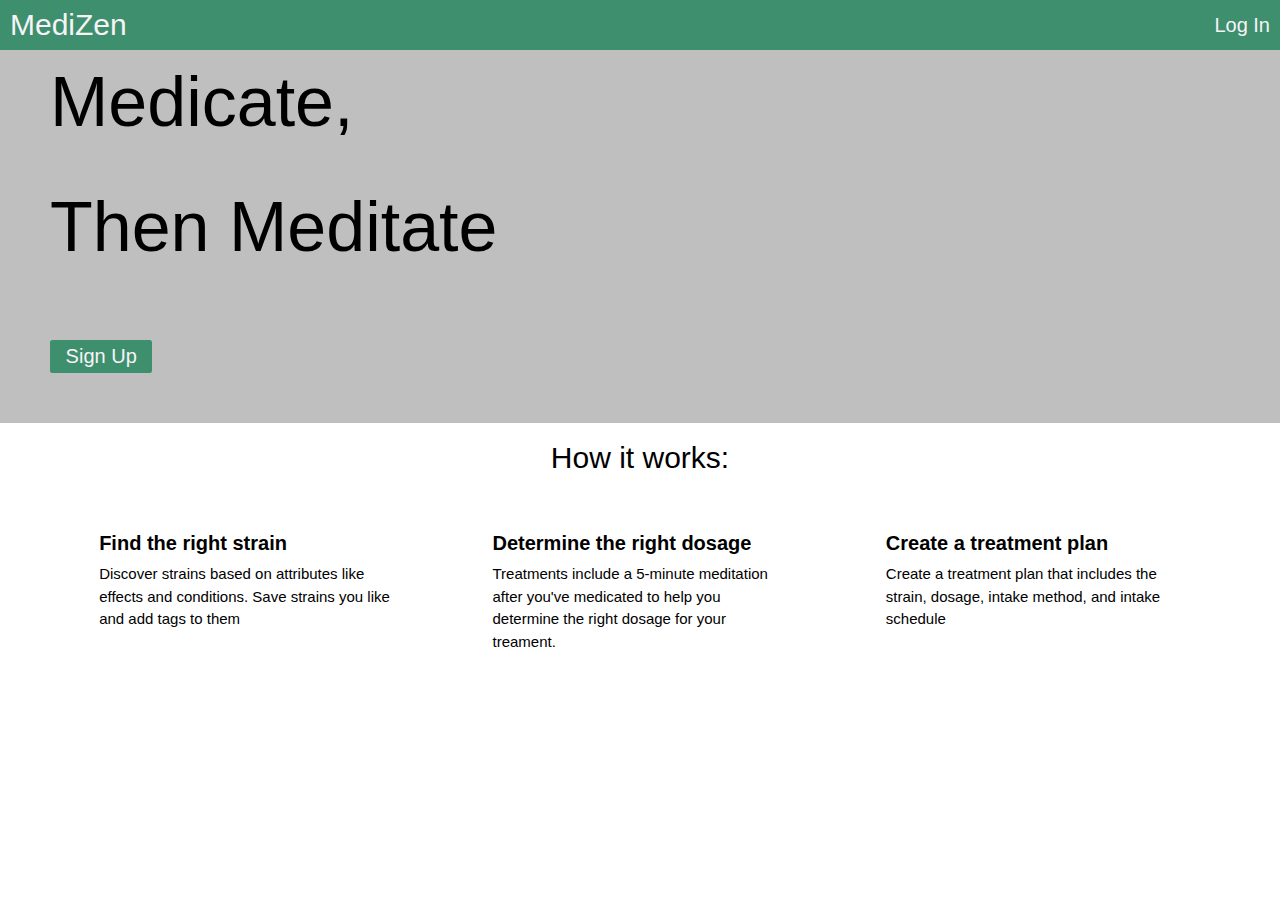
==== index.html @ e49d5419 "beginning mobile styling" ====
<!DOCTYPE html>
<html lang="en">
  <head>
    <meta charset="UTF-8" />
    <meta name="viewport" content="width=device-width, initial-scale=1.0" />
    <link href="css/index.css" rel="stylesheet" />
    <link rel="stylesheet" href="http://cdnjs.cloudflare.com/ajax/libs/font-awesome/4.4.0/css/font-awesome.min.css">
    <meta http-equiv="X-UA-Compatible" content="ie=edge" />
    <title>MediZen</title>
  </head>
  <header>
    <nav>
      <h1>MediZen</h1>
      <a href="login.html">Log In</a>
    </nav>
  </header>
  <body>
    <div class="container">
      <div class="sign_up">
        <p>Medicate, <p>
          <p>Then Meditate</p>
          <button onclick="window.location.href= 'sign_up.html';">Sign Up</button>
    </div>
    <div class="cta">
      <h2>How it works:</h2>
    </div>
    <div class="bottom_content">
      <div class="bottom_p">
        <h2>Find the right strain</h2>
        <p>Discover strains based on attributes like effects and conditions. 
          Save strains you like and add tags to them</p>
      </div>
      <div class="bottom_p">
        <h2>Determine the right dosage</h2>
        <p>Treatments include a 5-minute meditation after you've medicated to 
          help you determine the right dosage for your treament.</p>
      </div>
      <div class="bottom_p">
        <h2>Create a treatment plan</h2>
        <p>Create a treatment plan that includes the strain, dosage, intake method, and 
          intake schedule</p>
      </div>
    </div>
    </div>
    <footer></footer>
  </body>
</html>
---- css/index.css ----
.center {
  display: flex;
  align-items: center;
  justify-content: center;
  padding: 2rem;
  font-size: 2.5rem;
  background-color: white;
}
.button {
  border: none;
  font-family: 'Quicksand', sans-serif;
  color: #f7f3f7;
  font-size: 2rem;
  padding: 0.5rem;
  margin: 0 1rem;
  background-color: #3d8f6d;
  width: 8%;
  border-radius: 0.25rem;
}
.button :hover {
  background-color: #2e6b52;
}
html,
body,
div,
span,
applet,
object,
iframe,
h1,
h2,
h3,
h4,
h5,
h6,
p,
blockquote,
pre,
a,
abbr,
acronym,
address,
big,
cite,
code,
del,
dfn,
em,
img,
ins,
kbd,
q,
s,
samp,
small,
strike,
strong,
sub,
sup,
tt,
var,
b,
u,
i,
center,
dl,
dt,
dd,
ol,
ul,
li,
fieldset,
form,
label,
legend,
table,
caption,
tbody,
tfoot,
thead,
tr,
th,
td,
article,
aside,
canvas,
details,
embed,
figure,
figcaption,
footer,
header,
hgroup,
menu,
nav,
output,
ruby,
section,
summary,
time,
mark,
audio,
video {
  margin: 0;
  padding: 0;
  border: 0;
  font-size: 100%;
  font: inherit;
  vertical-align: baseline;
}
/* HTML5 display-role reset for older browsers */
article,
aside,
details,
figcaption,
figure,
footer,
header,
hgroup,
menu,
nav,
section {
  display: block;
}
body {
  line-height: 1;
}
ol,
ul {
  list-style: none;
}
blockquote,
q {
  quotes: none;
}
blockquote:before,
blockquote:after,
q:before,
q:after {
  content: '';
  content: none;
}
table {
  border-collapse: collapse;
  border-spacing: 0;
}
a {
  text-decoration: none;
}
* {
  box-sizing: border-box;
}
html {
  font-size: 62.5%;
}
html,
body {
  font-family: 'Quicksand', sans-serif;
}
h1,
h2,
h3,
h4,
h5 {
  font-family: 'Quicksand', sans-serif;
}
h1 {
  font-size: 4rem;
}
h2 {
  font-size: 3.2rem;
  padding-bottom: 10px;
}
h4 {
  font-size: 2.5rem;
  padding-bottom: 10px;
}
p {
  line-height: 1.5;
  font-size: 1.6rem;
  padding-bottom: 10px;
}
img {
  max-width: 100%;
}
.container {
  width: 100%;
}
nav {
  font-family: 'Quicksand', sans-serif;
  color: #f7f3f7;
  background-color: #3d8f6d;
  display: flex;
  justify-content: space-between;
  align-items: center;
  padding: 1rem;
}
nav h1 {
  font-size: 3rem;
}
nav a {
  text-decoration: none;
  color: #f7f3f7;
  font-size: 2rem;
}
.sign_up {
  background-image: linear-gradient(rgba(0, 0, 0, 0.25), rgba(0, 0, 0, 0.25)), url('/home/derekdyer0309/Desktop/UI/images/banner_img.jpeg');
  height: 75%;
  background-position: center;
  background-repeat: no-repeat;
  background-size: cover;
  position: relative;
}
.sign_up p {
  font-size: 7rem;
  display: flex;
  justify-content: flex-start;
  margin-left: 5rem;
}
.sign_up button {
  border: none;
  font-family: 'Quicksand', sans-serif;
  color: #f7f3f7;
  font-size: 2rem;
  padding: 0.5rem;
  margin: 0 1rem;
  background-color: #3d8f6d;
  width: 8%;
  border-radius: 0.25rem;
  margin-left: 5rem;
  margin: 5rem 5rem;
}
.sign_up button :hover {
  background-color: #2e6b52;
}
.login {
  display: flex;
  align-items: center;
  justify-content: center;
  padding: 2rem;
  font-size: 2.5rem;
  background-color: white;
}
.forms {
  display: flex;
  align-items: center;
  justify-content: center;
  padding: 2rem;
  font-size: 2.5rem;
  background-color: white;
  flex-direction: column;
}
.forms input {
  padding: 0.75rem;
  width: 30%;
}
.forms #left {
  margin-right: 30rem;
}
.forms #left_two {
  margin-right: 24rem;
}
.forms #left_three {
  margin-right: 27rem;
}
.forms button {
  border: none;
  font-family: 'Quicksand', sans-serif;
  color: #f7f3f7;
  font-size: 2rem;
  padding: 0.5rem;
  margin: 0 1rem;
  background-color: #3d8f6d;
  width: 8%;
  border-radius: 0.25rem;
  width: 30%;
}
.forms button :hover {
  background-color: #2e6b52;
}
.selector {
  display: flex;
  align-items: center;
  justify-content: center;
  padding: 2rem;
  font-size: 2.5rem;
  background-color: white;
}
.selector button {
  border: none;
  background-color: white;
  font-family: 'Quicksand', sans-serif;
  color: #262117;
  font-size: 2.5rem;
}
.selector button:focus {
  color: #368f68;
  border-bottom: 1px solid #368f68;
}
.strain_content {
  background-color: #F7F3F7;
}
.cta {
  display: flex;
  align-items: center;
  justify-content: center;
  flex-direction: row;
  margin-top: 2rem;
}
@media (max-width: 500px) {
  .cta {
    flex-direction: column;
  }
}
.cta h2 {
  font-size: 3rem;
}
.card {
  background-color: white;
  width: 100%;
  padding: 1rem;
  overflow-y: scroll;
}
.card ::-webkit-scrollbar {
  width: 5px;
}
.card ::-webkit-scrollbar-track {
  background: none;
}
.card ::-webkit-scrollbar-thumb {
  background: #888;
}
.card h3 {
  font-size: 2rem;
}
.card p {
  font-size: 1rem;
}
.four {
  display: flex;
  flex-direction: row;
  justify-content: space-between;
}
.bottom_content {
  display: flex;
  flex-direction: row;
  margin: 5rem;
  justify-content: space-around;
}
.bottom_content .bottom_p {
  width: 25%;
}
.bottom_content .bottom_p h2 {
  font-size: 2rem;
  font-weight: bold;
}
.bottom_content .bottom_p p {
  font-size: 1.5rem;
}
@media (max-width: 500px) {
  .bottom_content {
    flex-direction: column;
    width: 80%;
    align-items: center;
    flex-wrap: wrap;
    align-content: space-between;
  }
}
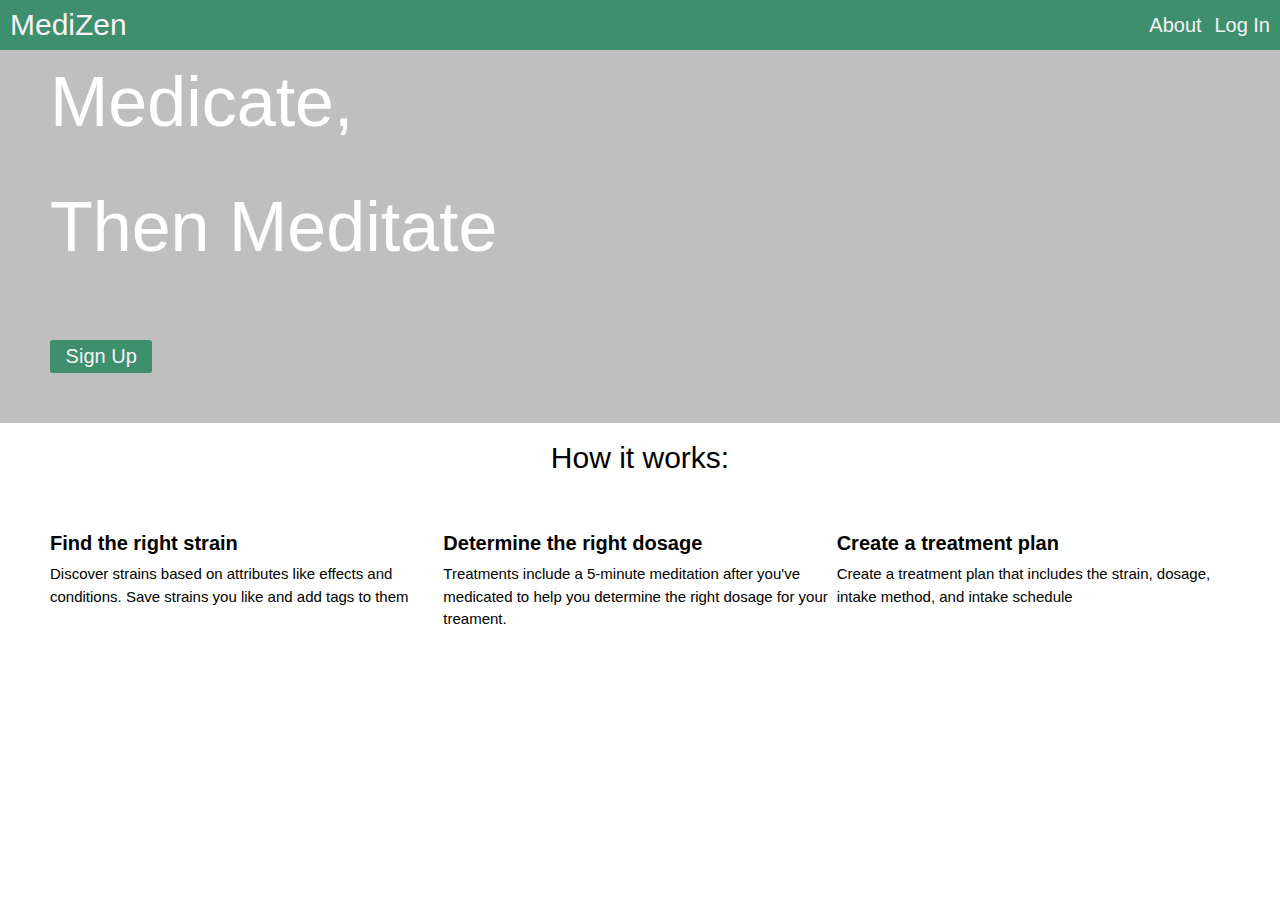
==== commit 249ae665: "homepage mobile styling completed" ====
--- a/index.html
+++ b/index.html
@@ -11,7 +11,10 @@
   <header>
     <nav>
       <h1>MediZen</h1>
+      <div class="links">
+      <a href="about.html">About</a>
       <a href="login.html">Log In</a>
+    </div>
     </nav>
   </header>
   <body>
--- a/css/index.css
+++ b/css/index.css
@@ -191,17 +191,23 @@
   color: #f7f3f7;
   background-color: #3d8f6d;
   display: flex;
+  align-items: center;
   justify-content: space-between;
-  align-items: center;
   padding: 1rem;
 }
 nav h1 {
   font-size: 3rem;
+  justify-content: flex-start;
+}
+nav .links {
+  justify-content: right;
 }
 nav a {
   text-decoration: none;
   color: #f7f3f7;
   font-size: 2rem;
+  padding: 0rem, 3rem;
+  margin-left: 1rem;
 }
 .sign_up {
   background-image: linear-gradient(rgba(0, 0, 0, 0.25), rgba(0, 0, 0, 0.25)), url('/home/derekdyer0309/Desktop/UI/images/banner_img.jpeg');
@@ -216,6 +222,12 @@
   display: flex;
   justify-content: flex-start;
   margin-left: 5rem;
+  color: white;
+}
+@media (max-width: 500px) {
+  .sign_up p {
+    font-size: 4.25rem;
+  }
 }
 .sign_up button {
   border: none;
@@ -233,6 +245,11 @@
 .sign_up button :hover {
   background-color: #2e6b52;
 }
+@media (max-width: 500px) {
+  .sign_up button {
+    width: 20%;
+  }
+}
 .login {
   display: flex;
   align-items: center;
@@ -348,7 +365,8 @@
   justify-content: space-around;
 }
 .bottom_content .bottom_p {
-  width: 25%;
+  width: 100%;
+  margin-bottom: 2rem;
 }
 .bottom_content .bottom_p h2 {
   font-size: 2rem;
@@ -362,7 +380,6 @@
     flex-direction: column;
     width: 80%;
     align-items: center;
-    flex-wrap: wrap;
     align-content: space-between;
   }
 }
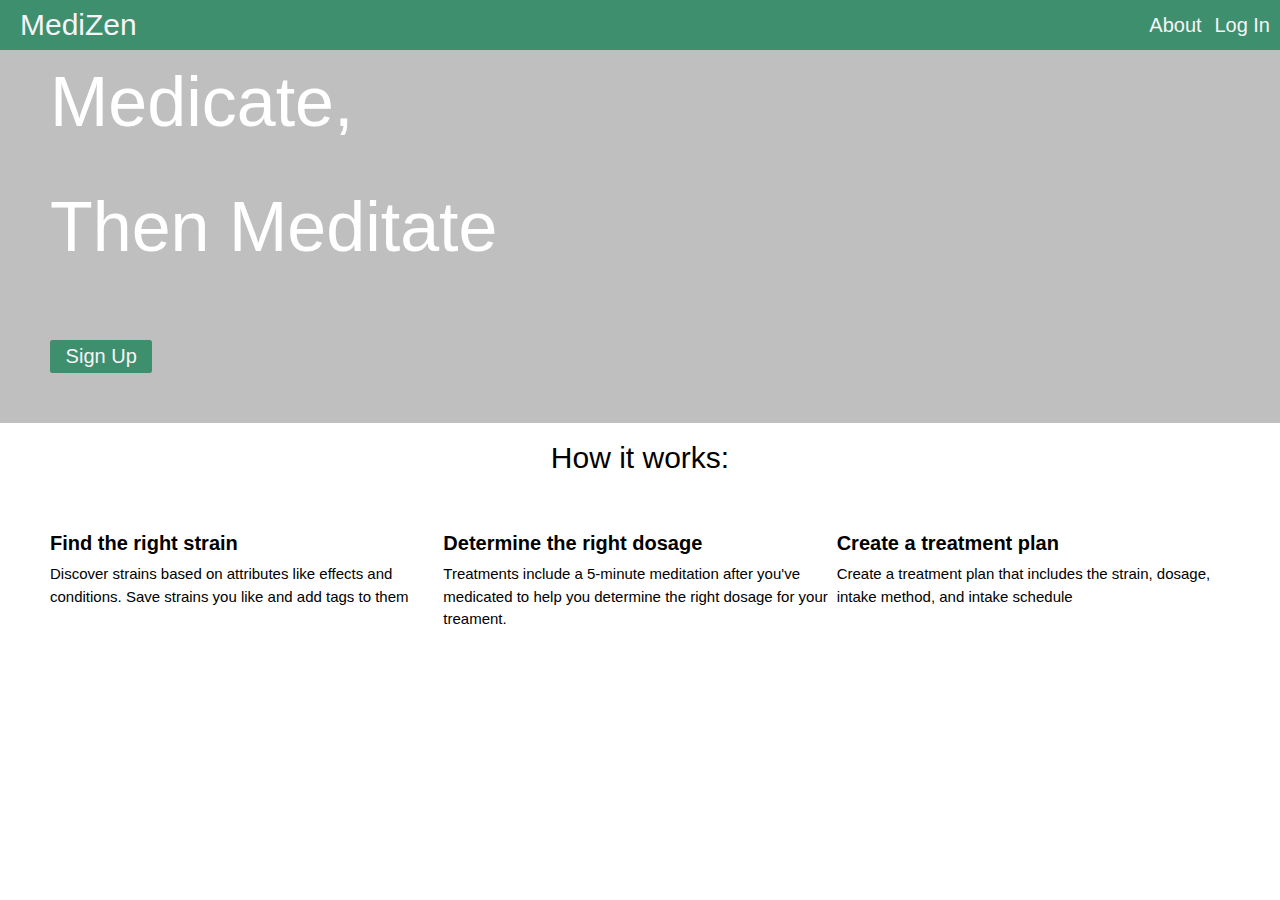
==== commit a9c264fc: "fixed banner image" ====
--- a/index.html
+++ b/index.html
@@ -1,50 +1,53 @@
 <!DOCTYPE html>
 <html lang="en">
-  <head>
-    <meta charset="UTF-8" />
-    <meta name="viewport" content="width=device-width, initial-scale=1.0" />
-    <link href="css/index.css" rel="stylesheet" />
-    <link rel="stylesheet" href="http://cdnjs.cloudflare.com/ajax/libs/font-awesome/4.4.0/css/font-awesome.min.css">
-    <meta http-equiv="X-UA-Compatible" content="ie=edge" />
-    <title>MediZen</title>
-  </head>
-  <header>
+
+<head>
+  <meta charset="UTF-8" />
+  <meta name="viewport" content="width=device-width, initial-scale=1.0" />
+  <link href="css/index.css" rel="stylesheet" />
+  <link rel="stylesheet" href="http://cdnjs.cloudflare.com/ajax/libs/font-awesome/4.4.0/css/font-awesome.min.css">
+  <meta http-equiv="X-UA-Compatible" content="ie=edge" />
+  <title>MediZen</title>
+</head>
+<header>
+
+  <body>
     <nav>
-      <h1>MediZen</h1>
+      <h1><a href="index.html"></a>MediZen</h1>
       <div class="links">
-      <a href="about.html">About</a>
-      <a href="login.html">Log In</a>
+        <a href="about.html">About</a>
+        <a href="login.html">Log In</a>
+      </div>
+    </nav>
+</header>
+<div class="container">
+  <div class="sign_up">
+    <p>Medicate, <p>
+        <p>Then Meditate</p>
+        <button onclick="window.location.href= 'sign_up.html';">Sign Up</button>
+  </div>
+  <div class="cta">
+    <h2>How it works:</h2>
+  </div>
+  <div class="bottom_content">
+    <div class="bottom_p">
+      <h2>Find the right strain</h2>
+      <p>Discover strains based on attributes like effects and conditions.
+        Save strains you like and add tags to them</p>
     </div>
-    </nav>
-  </header>
-  <body>
-    <div class="container">
-      <div class="sign_up">
-        <p>Medicate, <p>
-          <p>Then Meditate</p>
-          <button onclick="window.location.href= 'sign_up.html';">Sign Up</button>
+    <div class="bottom_p">
+      <h2>Determine the right dosage</h2>
+      <p>Treatments include a 5-minute meditation after you've medicated to
+        help you determine the right dosage for your treament.</p>
     </div>
-    <div class="cta">
-      <h2>How it works:</h2>
+    <div class="bottom_p">
+      <h2>Create a treatment plan</h2>
+      <p>Create a treatment plan that includes the strain, dosage, intake method, and
+        intake schedule</p>
     </div>
-    <div class="bottom_content">
-      <div class="bottom_p">
-        <h2>Find the right strain</h2>
-        <p>Discover strains based on attributes like effects and conditions. 
-          Save strains you like and add tags to them</p>
-      </div>
-      <div class="bottom_p">
-        <h2>Determine the right dosage</h2>
-        <p>Treatments include a 5-minute meditation after you've medicated to 
-          help you determine the right dosage for your treament.</p>
-      </div>
-      <div class="bottom_p">
-        <h2>Create a treatment plan</h2>
-        <p>Create a treatment plan that includes the strain, dosage, intake method, and 
-          intake schedule</p>
-      </div>
-    </div>
-    </div>
-    <footer></footer>
-  </body>
-</html>
+  </div>
+</div>
+<footer></footer>
+</body>
+
+</html>--- a/css/index.css
+++ b/css/index.css
@@ -210,7 +210,7 @@
   margin-left: 1rem;
 }
 .sign_up {
-  background-image: linear-gradient(rgba(0, 0, 0, 0.25), rgba(0, 0, 0, 0.25)), url('/home/derekdyer0309/Desktop/UI/images/banner_img.jpeg');
+  background-image: linear-gradient(rgba(0, 0, 0, 0.25), rgba(0, 0, 0, 0.25)), url("https://images.unsplash.com/photo-1549494093-a565e02bcfaa?ixlib=rb-1.2.1&ixid=eyJhcHBfaWQiOjEyMDd9&auto=format&fit=crop&w=595&q=80");
   height: 75%;
   background-position: center;
   background-repeat: no-repeat;
@@ -314,6 +314,37 @@
   color: #368f68;
   border-bottom: 1px solid #368f68;
 }
+.about {
+  display: flex;
+  flex-direction: row;
+  flex-wrap: wrap;
+  align-content: center;
+  justify-content: space-evenly;
+  margin: 0 auto;
+  margin-top: 5rem;
+  width: 80%;
+}
+.about .team_member {
+  width: 20%;
+  padding: 1rem;
+}
+.about .team_member img {
+  border-radius: 50%;
+}
+.about .team_member p {
+  text-align: center;
+}
+@media (max-width: 500px) {
+  .about .team_member {
+    width: 80%;
+    margin: 0 auto;
+  }
+}
+@media (max-width: 500px) {
+  .about {
+    flex-direction: column;
+  }
+}
 .strain_content {
   background-color: #F7F3F7;
 }
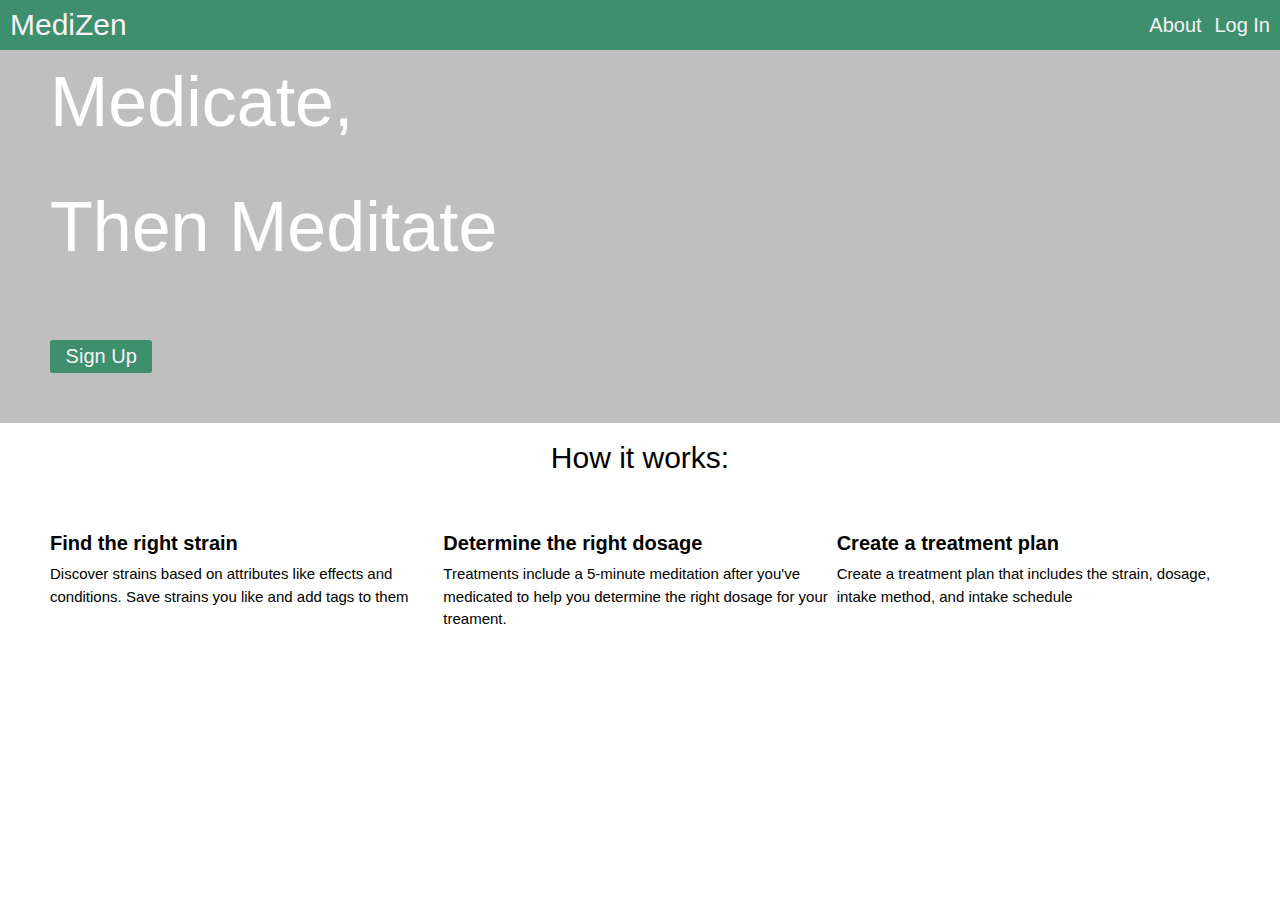
==== commit d6231ef4: "completed" ====
--- a/index.html
+++ b/index.html
@@ -13,7 +13,7 @@
 
   <body>
     <nav>
-      <h1><a href="index.html"></a>MediZen</h1>
+      <h1>MediZen</h1>
       <div class="links">
         <a href="about.html">About</a>
         <a href="login.html">Log In</a>
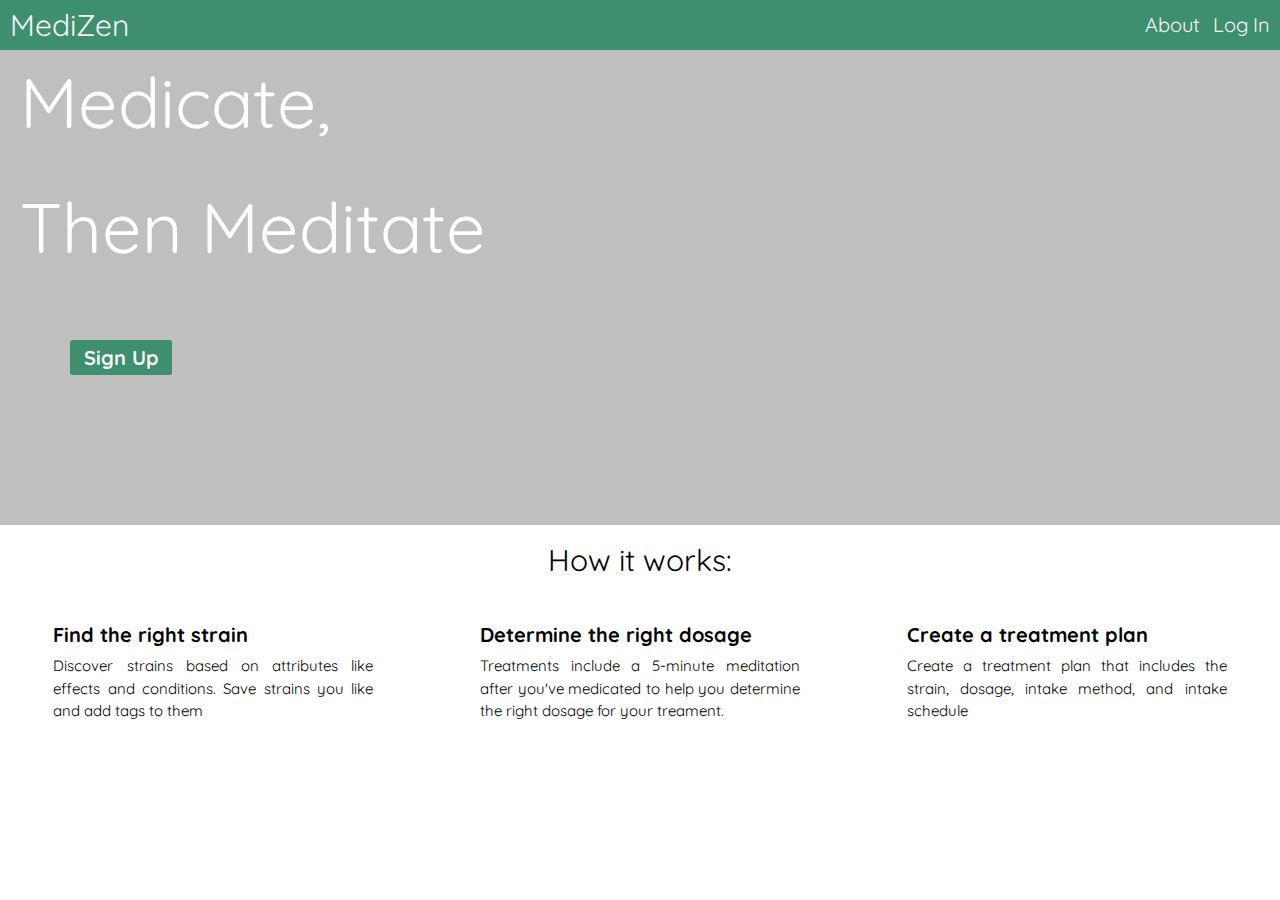
==== commit 87ca4a6b: "fixed font and other styling" ====
--- a/index.html
+++ b/index.html
@@ -5,6 +5,7 @@
   <meta charset="UTF-8" />
   <meta name="viewport" content="width=device-width, initial-scale=1.0" />
   <link href="css/index.css" rel="stylesheet" />
+  <link href="https://fonts.googleapis.com/css?family=Quicksand&display=swap" rel="stylesheet">
   <link rel="stylesheet" href="http://cdnjs.cloudflare.com/ajax/libs/font-awesome/4.4.0/css/font-awesome.min.css">
   <meta http-equiv="X-UA-Compatible" content="ie=edge" />
   <title>MediZen</title>
--- a/css/index.css
+++ b/css/index.css
@@ -4,7 +4,6 @@
   justify-content: center;
   padding: 2rem;
   font-size: 2.5rem;
-  background-color: white;
 }
 .button {
   border: none;
@@ -211,7 +210,7 @@
 }
 .sign_up {
   background-image: linear-gradient(rgba(0, 0, 0, 0.25), rgba(0, 0, 0, 0.25)), url("https://images.unsplash.com/photo-1549494093-a565e02bcfaa?ixlib=rb-1.2.1&ixid=eyJhcHBfaWQiOjEyMDd9&auto=format&fit=crop&w=595&q=80");
-  height: 75%;
+  Width: 100%;
   background-position: center;
   background-repeat: no-repeat;
   background-size: cover;
@@ -221,7 +220,7 @@
   font-size: 7rem;
   display: flex;
   justify-content: flex-start;
-  margin-left: 5rem;
+  margin-left: 2rem;
   color: white;
 }
 @media (max-width: 500px) {
@@ -239,8 +238,9 @@
   background-color: #3d8f6d;
   width: 8%;
   border-radius: 0.25rem;
-  margin-left: 5rem;
-  margin: 5rem 5rem;
+  margin: 5rem 7rem;
+  font-weight: bold;
+  margin-bottom: 15rem;
 }
 .sign_up button :hover {
   background-color: #2e6b52;
@@ -256,7 +256,6 @@
   justify-content: center;
   padding: 2rem;
   font-size: 2.5rem;
-  background-color: white;
 }
 .forms {
   display: flex;
@@ -264,7 +263,6 @@
   justify-content: center;
   padding: 2rem;
   font-size: 2.5rem;
-  background-color: white;
   flex-direction: column;
 }
 .forms input {
@@ -301,7 +299,6 @@
   justify-content: center;
   padding: 2rem;
   font-size: 2.5rem;
-  background-color: white;
 }
 .selector button {
   border: none;
@@ -392,12 +389,12 @@
 .bottom_content {
   display: flex;
   flex-direction: row;
-  margin: 5rem;
+  margin: 0 auto;
   justify-content: space-around;
 }
 .bottom_content .bottom_p {
-  width: 100%;
-  margin-bottom: 2rem;
+  width: 25%;
+  margin: 4rem 0rem;
 }
 .bottom_content .bottom_p h2 {
   font-size: 2rem;
@@ -405,6 +402,7 @@
 }
 .bottom_content .bottom_p p {
   font-size: 1.5rem;
+  text-align: justify;
 }
 @media (max-width: 500px) {
   .bottom_content {
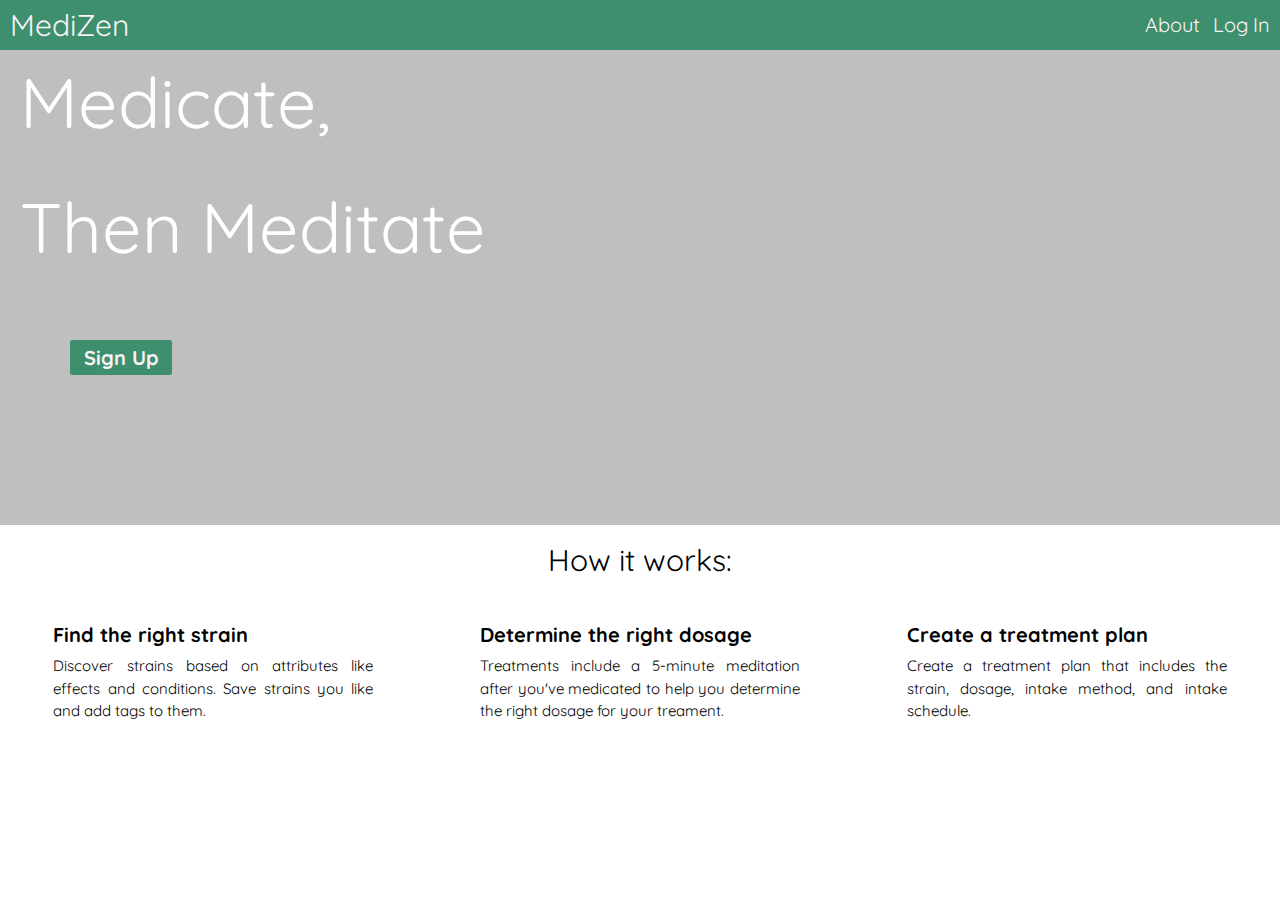
==== commit 46efc5bb: "fixed punctuation issues/grammar" ====
--- a/index.html
+++ b/index.html
@@ -34,7 +34,7 @@
     <div class="bottom_p">
       <h2>Find the right strain</h2>
       <p>Discover strains based on attributes like effects and conditions.
-        Save strains you like and add tags to them</p>
+        Save strains you like and add tags to them.</p>
     </div>
     <div class="bottom_p">
       <h2>Determine the right dosage</h2>
@@ -44,7 +44,7 @@
     <div class="bottom_p">
       <h2>Create a treatment plan</h2>
       <p>Create a treatment plan that includes the strain, dosage, intake method, and
-        intake schedule</p>
+        intake schedule.</p>
     </div>
   </div>
 </div>
--- a/css/index.css
+++ b/css/index.css
@@ -16,7 +16,7 @@
   width: 8%;
   border-radius: 0.25rem;
 }
-.button :hover {
+.button:hover {
   background-color: #2e6b52;
 }
 html,
@@ -210,7 +210,7 @@
 }
 .sign_up {
   background-image: linear-gradient(rgba(0, 0, 0, 0.25), rgba(0, 0, 0, 0.25)), url("https://images.unsplash.com/photo-1549494093-a565e02bcfaa?ixlib=rb-1.2.1&ixid=eyJhcHBfaWQiOjEyMDd9&auto=format&fit=crop&w=595&q=80");
-  Width: 100%;
+  width: 100%;
   background-position: center;
   background-repeat: no-repeat;
   background-size: cover;
@@ -242,12 +242,17 @@
   font-weight: bold;
   margin-bottom: 15rem;
 }
-.sign_up button :hover {
+.sign_up button:hover {
   background-color: #2e6b52;
 }
-@media (max-width: 500px) {
+@media (max-width: 800px) {
   .sign_up button {
-    width: 20%;
+    width: 15%;
+  }
+}
+@media (max-width: 500px) {
+  .sign_up button {
+    width: 25%;
   }
 }
 .login {
@@ -290,7 +295,7 @@
   border-radius: 0.25rem;
   width: 30%;
 }
-.forms button :hover {
+.forms button:hover {
   background-color: #2e6b52;
 }
 .selector {
@@ -360,6 +365,14 @@
 .cta h2 {
   font-size: 3rem;
 }
+@media (max-width: 500px) {
+  .cta {
+    flex-direction: column;
+    width: 100%;
+    align-items: flex-start;
+    padding: 2rem;
+  }
+}
 .card {
   background-color: white;
   width: 100%;
@@ -405,10 +418,15 @@
   text-align: justify;
 }
 @media (max-width: 500px) {
+  .bottom_content .bottom_p {
+    width: 80%;
+    margin-left: 2rem;
+  }
+}
+@media (max-width: 500px) {
   .bottom_content {
     flex-direction: column;
-    width: 80%;
-    align-items: center;
-    align-content: space-between;
-  }
-}
+    width: 100%;
+    align-items: flex-start;
+  }
+}
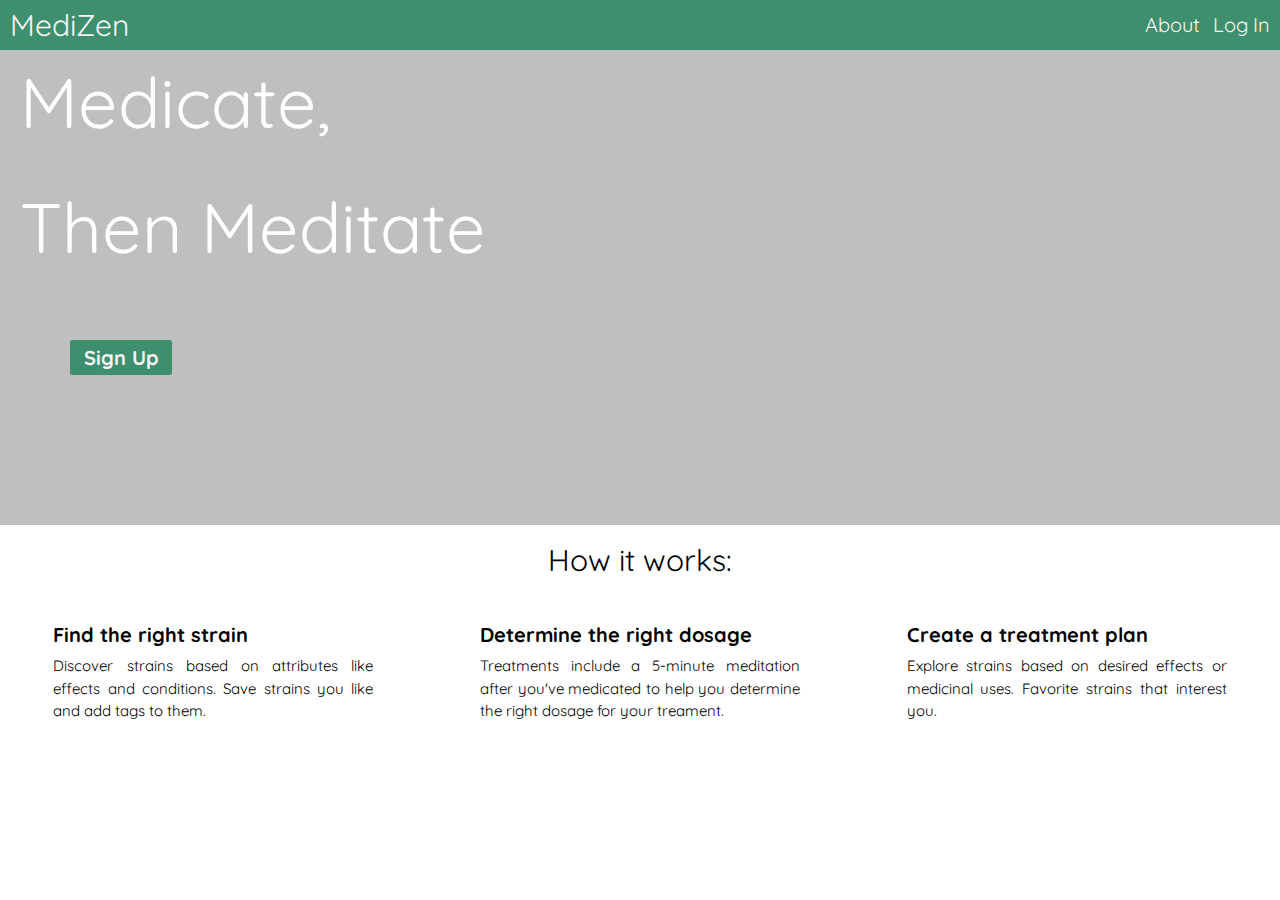
==== commit b7f41e39: "new paragraph for marketing page" ====
--- a/index.html
+++ b/index.html
@@ -43,8 +43,8 @@
     </div>
     <div class="bottom_p">
       <h2>Create a treatment plan</h2>
-      <p>Create a treatment plan that includes the strain, dosage, intake method, and
-        intake schedule.</p>
+      <p>Explore strains based on desired effects or medicinal uses. 
+        Favorite strains that interest you.</p>
     </div>
   </div>
 </div>
